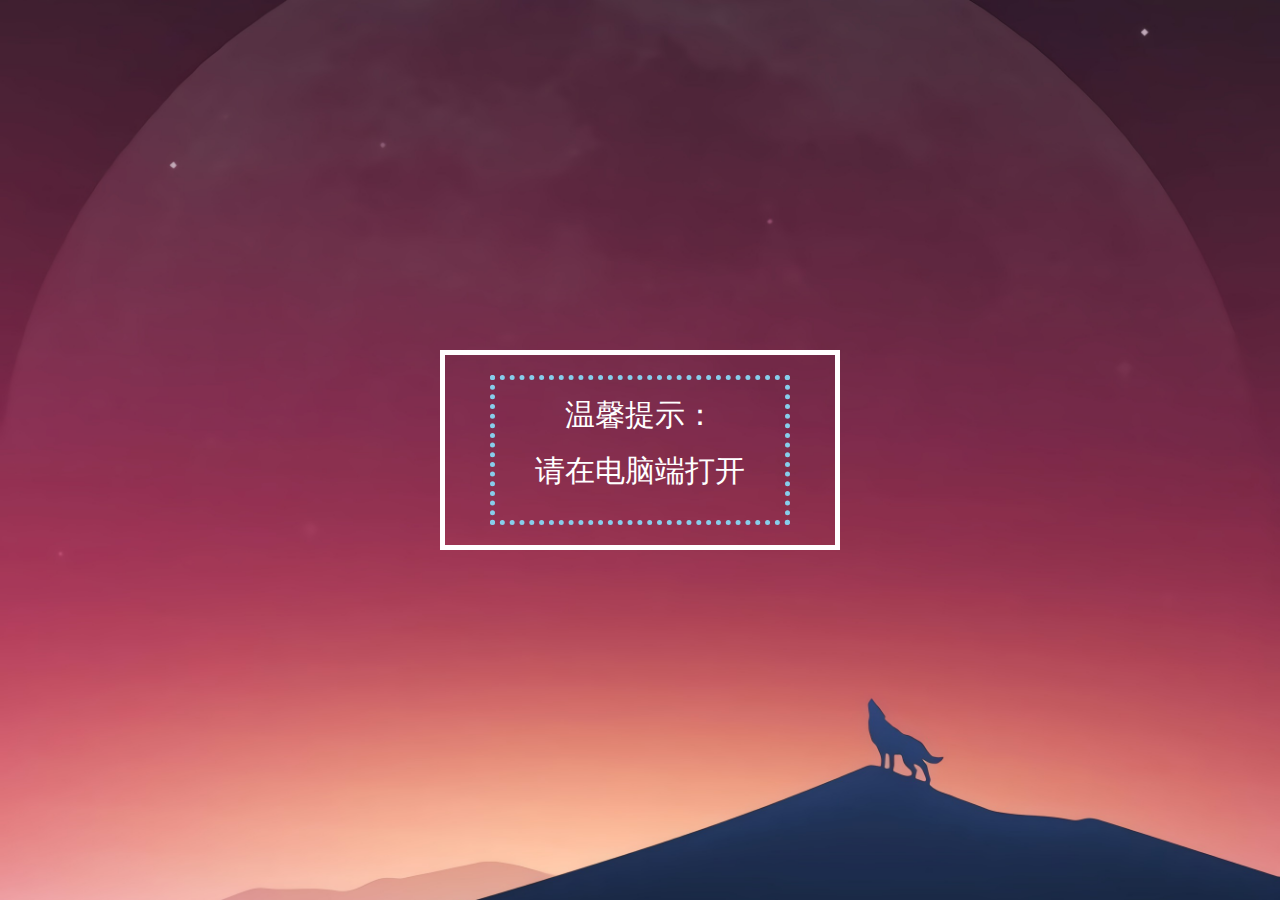
==== phone.html @ b0c61e4b "手机端跳转" ====
<!DOCTYPE html>
<html lang="en">
<head>
	<meta charset="UTF-8">
	<title>请使用电脑打开</title>
	<style type="text/css">
		div,p,body,html{
			margin: 0;
			padding: 0;
		}
		div {
            box-sizing: border-box;
        }
		.d1{
			width:400px;
			height:200px;
			border:5px solid #fff;
			position:absolute; 
			top:50%;left:50%; 
			margin-top:-100px; 
			margin-left:-200px;
		}
		.d1 .d2{
			width:300px;
			height:150px;
			border:5px dotted skyblue;
			position:relative; 
			top:50%;left:50%; 
			margin-top:-75px; 
			margin-left:-150px;
			display: flex;
			flex-direction:column;

		}
		.d1 .d2 p{
			margin-top: 15px;
			flex: 0;
			text-align: center;
			font-size: 30px;
			color: #fff;
		}
		body{
			background:url(images/phone_bg.jpg) repeat-y fixed center;
			background-size:100%;
		}
	</style>
</head>
<body>
	<div class="d1">
		<div class="d2">
			<p>温馨提示：</p>
			<p>请在电脑端打开</p>
		</div>
	</div>
	
</body>
</html>
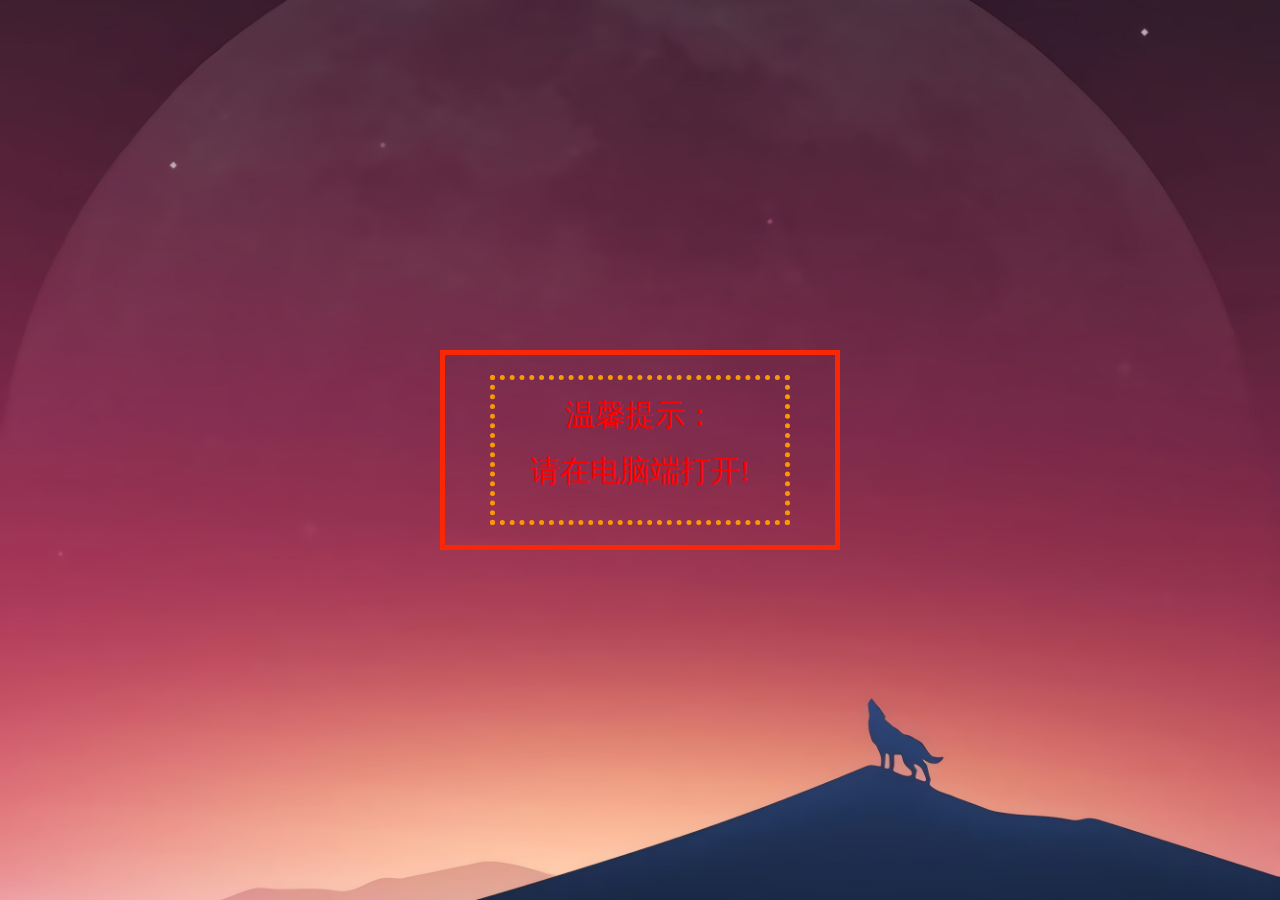
==== commit 7ea33718: "修改照片" ====
--- a/phone.html
+++ b/phone.html
@@ -14,7 +14,7 @@
 		.d1{
 			width:400px;
 			height:200px;
-			border:5px solid #fff;
+			border:5px solid #f92704;
 			position:absolute; 
 			top:50%;left:50%; 
 			margin-top:-100px; 
@@ -23,7 +23,7 @@
 		.d1 .d2{
 			width:300px;
 			height:150px;
-			border:5px dotted skyblue;
+			border:5px dotted #f99a04;
 			position:relative; 
 			top:50%;left:50%; 
 			margin-top:-75px; 
@@ -37,7 +37,7 @@
 			flex: 0;
 			text-align: center;
 			font-size: 30px;
-			color: #fff;
+			color: #fd0000;
 		}
 		body{
 			background:url(images/phone_bg.jpg) repeat-y fixed center;
@@ -49,7 +49,7 @@
 	<div class="d1">
 		<div class="d2">
 			<p>温馨提示：</p>
-			<p>请在电脑端打开</p>
+			<p>请在电脑端打开!</p>
 		</div>
 	</div>
 	
